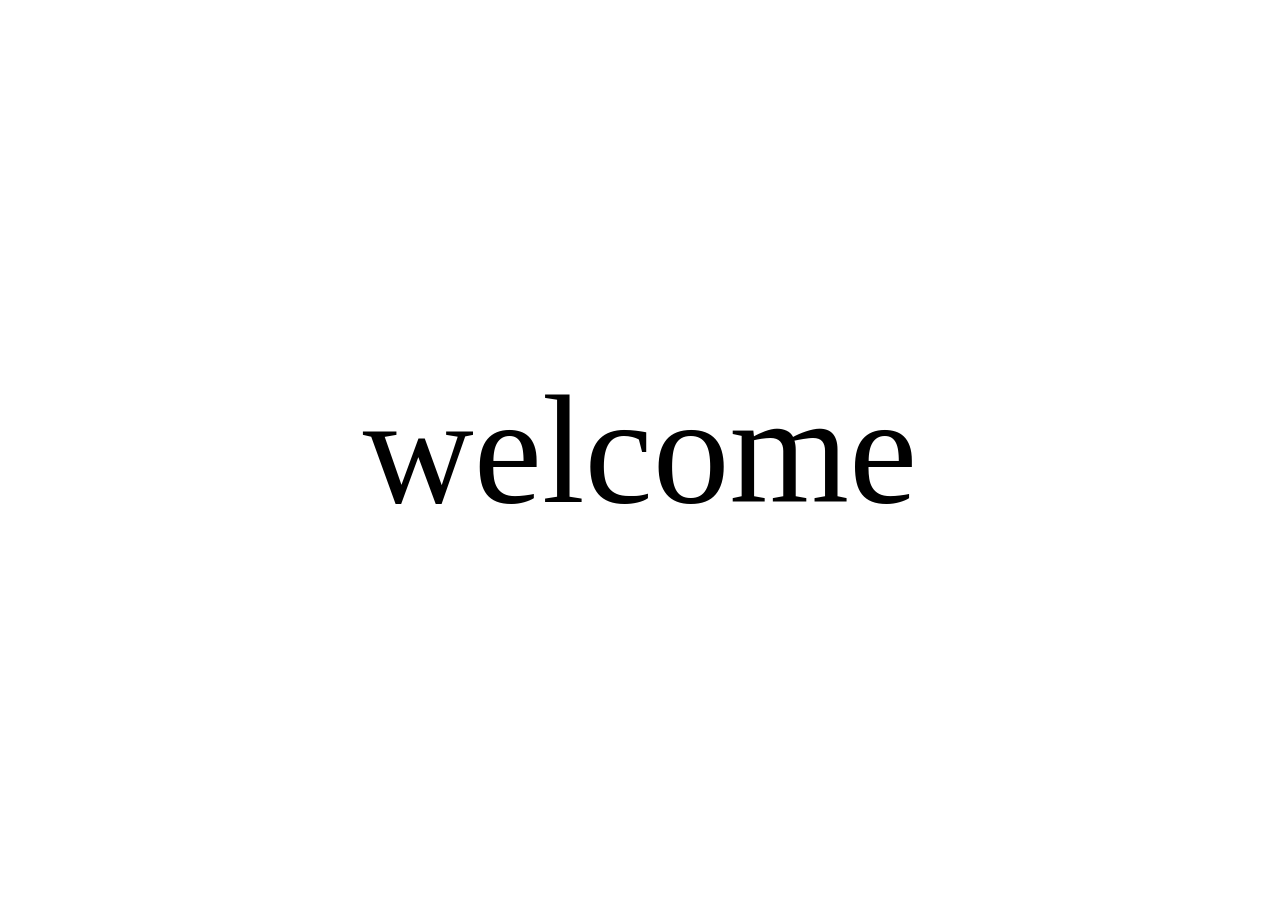
==== index.html @ 13023521 "Initial site: welcome page Co-Authored-By: Claude Fable 5 <noreply@anthropic.com>" ====
<!DOCTYPE html>
<html lang="en">
<head>
  <meta charset="UTF-8">
  <meta name="viewport" content="width=device-width, initial-scale=1.0">
  <title>Samuel Callahan</title>
  <style>
    html, body {
      margin: 0;
      height: 100%;
      background: #fff;
    }
    body {
      display: flex;
      align-items: center;
      justify-content: center;
    }
    h1 {
      font-family: Georgia, 'Times New Roman', serif;
      font-size: clamp(4rem, 12vw, 10rem);
      font-weight: normal;
      color: #000;
      margin: 0;
    }
  </style>
</head>
<body>
  <h1>welcome</h1>
</body>
</html>
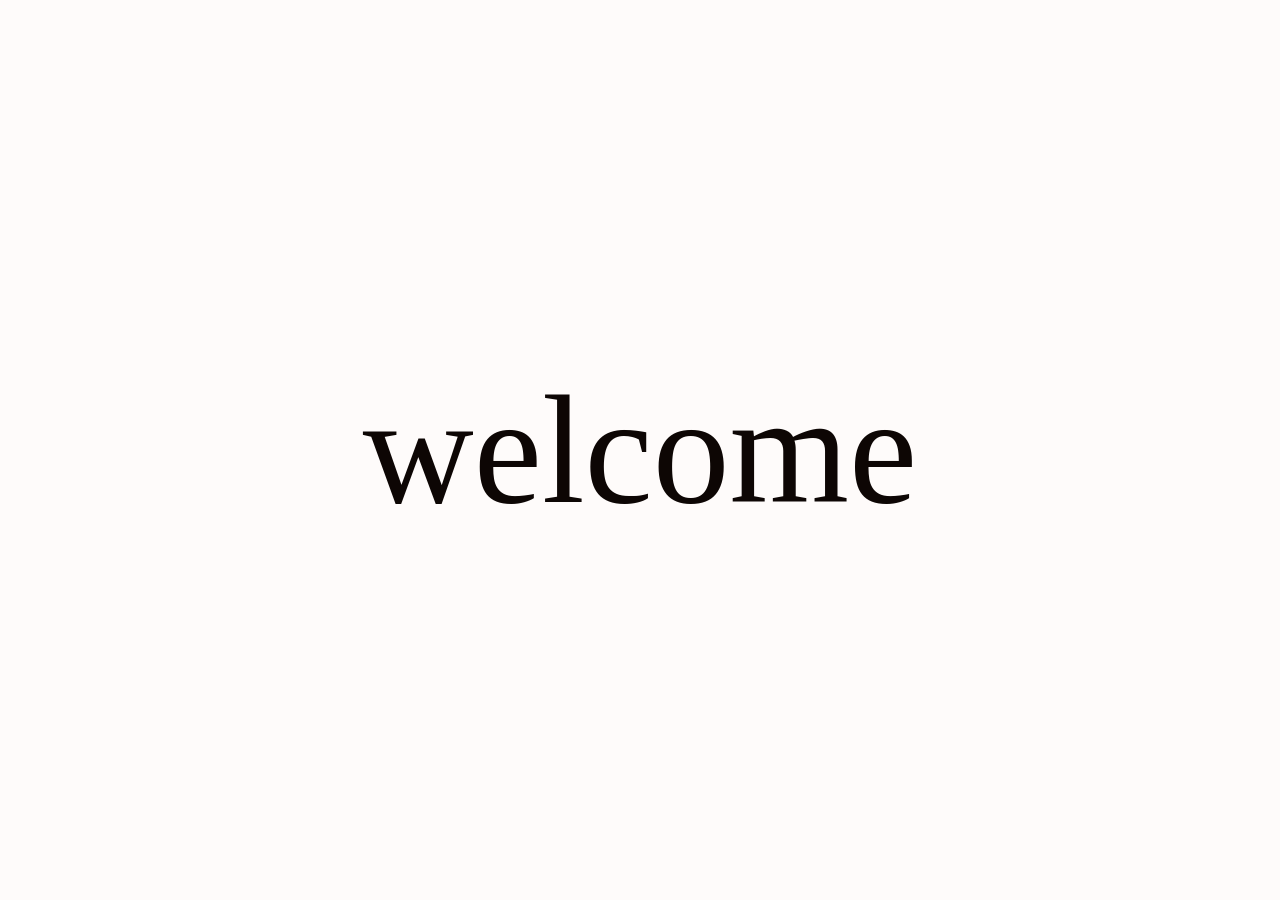
==== commit bdfcb13a: "Add brand styles doc and stylesheet, apply to welcome page Co-Authored-By: Claude Fable 5 <noreply@a" ====
--- a/index.html
+++ b/index.html
@@ -4,11 +4,11 @@
   <meta charset="UTF-8">
   <meta name="viewport" content="width=device-width, initial-scale=1.0">
   <title>Samuel Callahan</title>
+  <link rel="stylesheet" href="/assets/brand.css">
   <style>
     html, body {
       margin: 0;
       height: 100%;
-      background: #fff;
     }
     body {
       display: flex;
@@ -16,10 +16,7 @@
       justify-content: center;
     }
     h1 {
-      font-family: Georgia, 'Times New Roman', serif;
       font-size: clamp(4rem, 12vw, 10rem);
-      font-weight: normal;
-      color: #000;
       margin: 0;
     }
   </style>
--- a/assets/brand.css
+++ b/assets/brand.css
@@ -0,0 +1,37 @@
+/* Brand styles — see BRAND.md for the rationale behind every value. */
+@import url('https://fonts.googleapis.com/css2?family=IM+Fell+Great+Primer&family=Noto+Sans+Meetei+Mayek:wght@400&display=swap');
+
+:root {
+  --text: #0d0604;
+  --background: #fefbfa;
+  --primary: #cc6646;
+  --secondary: #9ae3b9;
+  --accent: #62bed4;
+}
+
+html {
+  font-size: 100%; /* 16px */
+}
+
+body {
+  font-family: 'Noto Sans Meetei Mayek', -apple-system, sans-serif;
+  font-weight: 400;
+  color: var(--text);
+  background: var(--background);
+}
+
+h1, h2, h3, h4, h5 {
+  /* IM Fell Great Primer has no 700 weight on Google Fonts — keep 400 (see BRAND.md) */
+  font-family: 'IM Fell Great Primer', Georgia, serif;
+  font-weight: 400;
+}
+
+h1 { font-size: 4.210rem; }  /* 67.36px */
+h2 { font-size: 3.158rem; }  /* 50.56px */
+h3 { font-size: 2.369rem; }  /* 37.92px */
+h4 { font-size: 1.777rem; }  /* 28.48px */
+h5 { font-size: 1.333rem; }  /* 21.28px */
+
+small { font-size: 0.750rem; }  /* 12px */
+
+a { color: var(--primary); }
